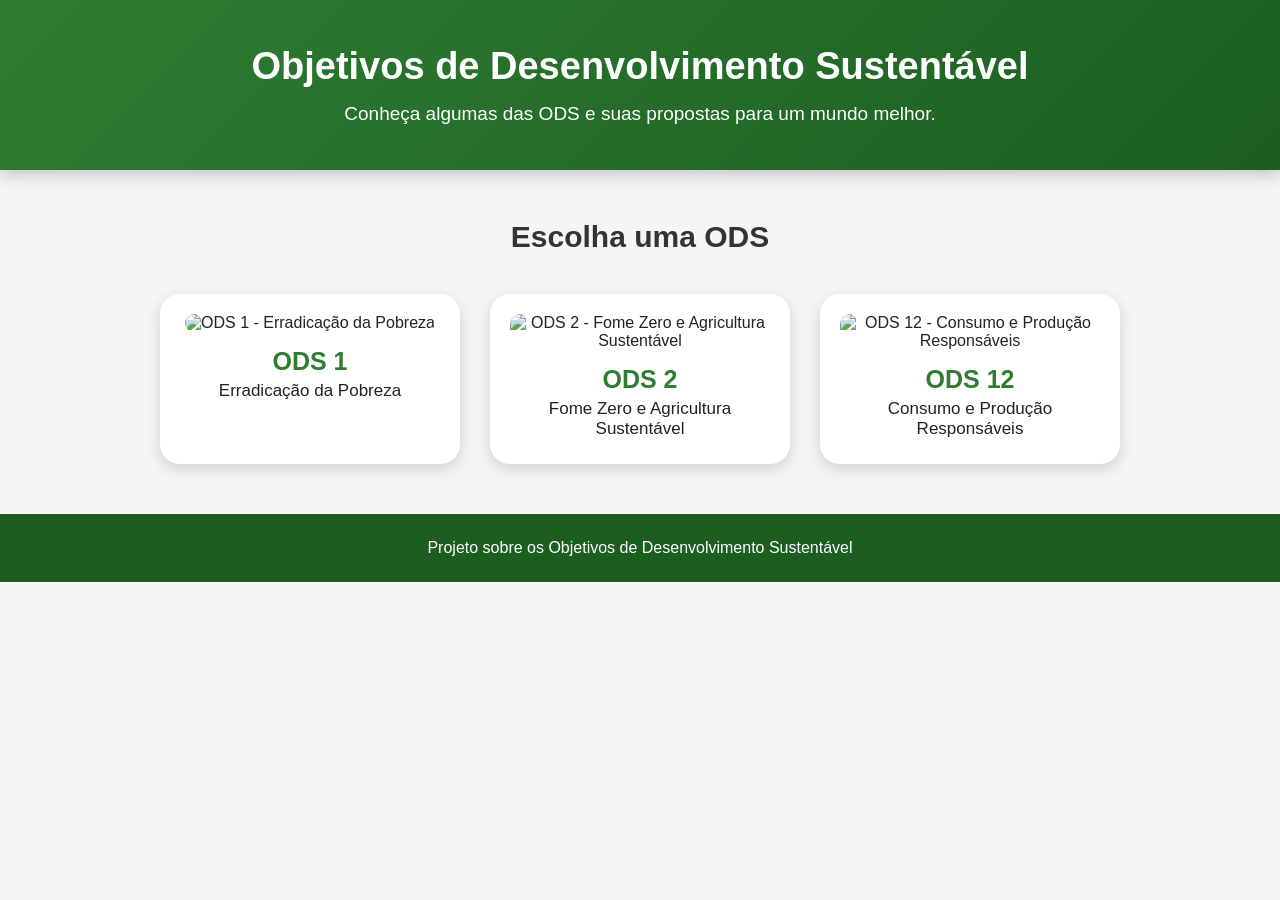
==== index.html @ 6414d84d "update final ODS" ====
<!DOCTYPE html>
<html lang="pt-BR">

<head>
    <meta charset="UTF-8">
    <meta name="viewport" content="width=device-width, initial-scale=1.0">

    <title>Objetivos de Desenvolvimento Sustentável</title>

    <link rel="stylesheet" href="css/index.css">
</head>

<body>

    <!-- CABEÇALHO -->
    <header>

        <h1>Objetivos de Desenvolvimento Sustentável</h1>

        <p>
            Conheça algumas das ODS e suas propostas para um mundo melhor.
        </p>

    </header>


    <!-- CONTEÚDO PRINCIPAL -->
    <main>

        <h2>Escolha uma ODS</h2>

        <div class="ods-container">


            <!-- ODS 1 -->
            <a href="ods1/index.html" class="ods-card">

                <img
                    src="images/ODS1.png"
                    alt="ODS 1 - Erradicação da Pobreza"
                >

                <h3>ODS 1</h3>

                <p>
                    Erradicação da Pobreza
                </p>

            </a>


            <!-- ODS 2 -->
            <a href="ods2/index.html" class="ods-card">

                <img
                    src="images/ODS2.png"
                    alt="ODS 2 - Fome Zero e Agricultura Sustentável"
                >

                <h3>ODS 2</h3>

                <p>
                    Fome Zero e Agricultura Sustentável
                </p>

            </a>


            <!-- ODS 12 -->
            <a href="ods12/index.html" class="ods-card">

                <img
                    src="images/ODS12.png"
                    alt="ODS 12 - Consumo e Produção Responsáveis"
                >

                <h3>ODS 12</h3>

                <p>
                    Consumo e Produção Responsáveis
                </p>

            </a>


        </div>

    </main>


    <!-- RODAPÉ -->
    <footer>

        <p>
            Projeto sobre os Objetivos de Desenvolvimento Sustentável
        </p>

    </footer>

</body>

</html>
---- css/index.css ----
/* =========================
   CONFIGURAÇÕES GERAIS
========================= */

* {
    box-sizing: border-box;
}

body {
    margin: 0;

    font-family:
        'Segoe UI',
        Tahoma,
        Geneva,
        Verdana,
        sans-serif;

    background-color: #f5f5f5;

    color: #222;
}


/* =========================
   CABEÇALHO
========================= */

header {
    background: linear-gradient(
        135deg,
        #2e7d32,
        #1b5e20
    );

    color: white;

    text-align: center;

    padding: 45px 20px;

    box-shadow:
        0 5px 15px rgba(0, 0, 0, 0.2);
}

header h1 {
    margin: 0 0 15px;

    font-size: 38px;
}

header p {
    margin: 0;

    font-size: 19px;
}


/* =========================
   CONTEÚDO
========================= */

main {
    width: 90%;

    max-width: 1200px;

    margin: 50px auto;

    text-align: center;
}

main h2 {
    font-size: 30px;

    color: #333;

    margin-bottom: 40px;
}


/* =========================
   CARDS DAS ODS
========================= */

.ods-container {

    display: flex;

    justify-content: center;

    align-items: stretch;

    gap: 30px;

    flex-wrap: wrap;
}


/* Cada card */

.ods-card {

    width: 300px;

    background-color: white;

    border-radius: 20px;

    padding: 20px;

    text-decoration: none;

    color: #222;

    box-shadow:
        0 5px 15px rgba(0, 0, 0, 0.15);

    transition:
        transform 0.3s,
        box-shadow 0.3s;
}


/* Imagem */

.ods-card img {

    width: 100%;

    max-width: 260px;

    height: auto;

    border-radius: 10px;
}


/* Título */

.ods-card h3 {

    font-size: 25px;

    margin: 15px 0 5px;

    color: #2e7d32;
}


/* Descrição */

.ods-card p {

    font-size: 17px;

    margin: 5px 0;
}


/* =========================
   EFEITO AO PASSAR O MOUSE
========================= */

.ods-card:hover {

    transform: translateY(-10px);

    box-shadow:
        0 15px 30px rgba(0, 0, 0, 0.25);
}


/* =========================
   RODAPÉ
========================= */

footer {

    background-color: #1b5e20;

    color: white;

    text-align: center;

    padding: 25px;

    margin-top: 50px;
}

footer p {
    margin: 0;

    font-size: 16px;
}


/* =========================
   CELULAR
========================= */

@media (max-width: 768px) {

    header h1 {
        font-size: 30px;
    }

    header p {
        font-size: 17px;
    }

    main h2 {
        font-size: 26px;
    }

    .ods-card {
        width: 90%;

        max-width: 350px;
    }

}
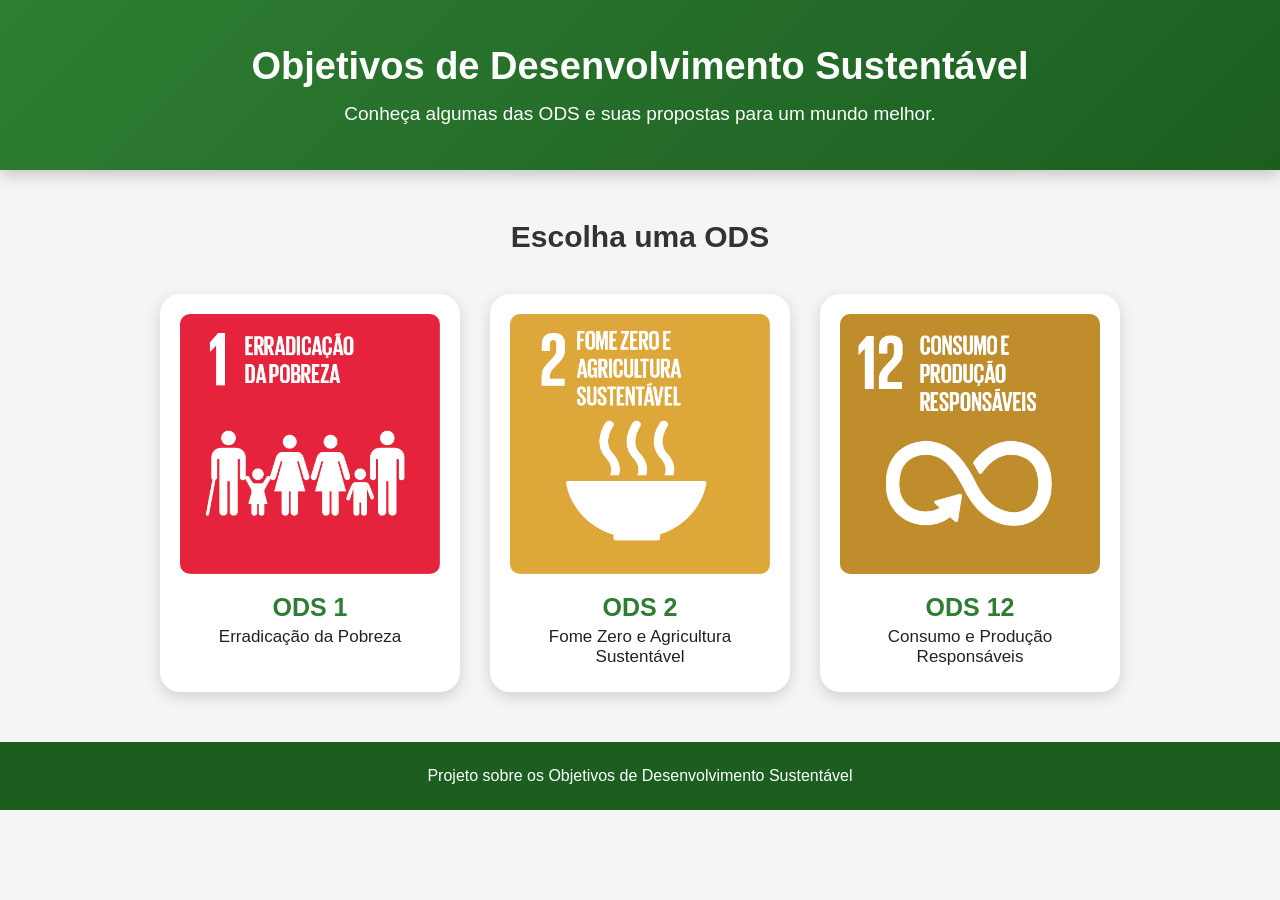
==== commit 19a279f6: "FINAL FINAL UPDATE" ====
--- a/index.html
+++ b/index.html
@@ -36,7 +36,7 @@
             <a href="ods1/index.html" class="ods-card">
 
                 <img
-                    src="images/ODS1.png"
+                    src="images/ods1.png"
                     alt="ODS 1 - Erradicação da Pobreza"
                 >
 
@@ -53,7 +53,7 @@
             <a href="ods2/index.html" class="ods-card">
 
                 <img
-                    src="images/ODS2.png"
+                    src="images/ods2.png"
                     alt="ODS 2 - Fome Zero e Agricultura Sustentável"
                 >
 
@@ -70,7 +70,7 @@
             <a href="ods12/index.html" class="ods-card">
 
                 <img
-                    src="images/ODS12.png"
+                    src="images/ods12.png"
                     alt="ODS 12 - Consumo e Produção Responsáveis"
                 >
 
